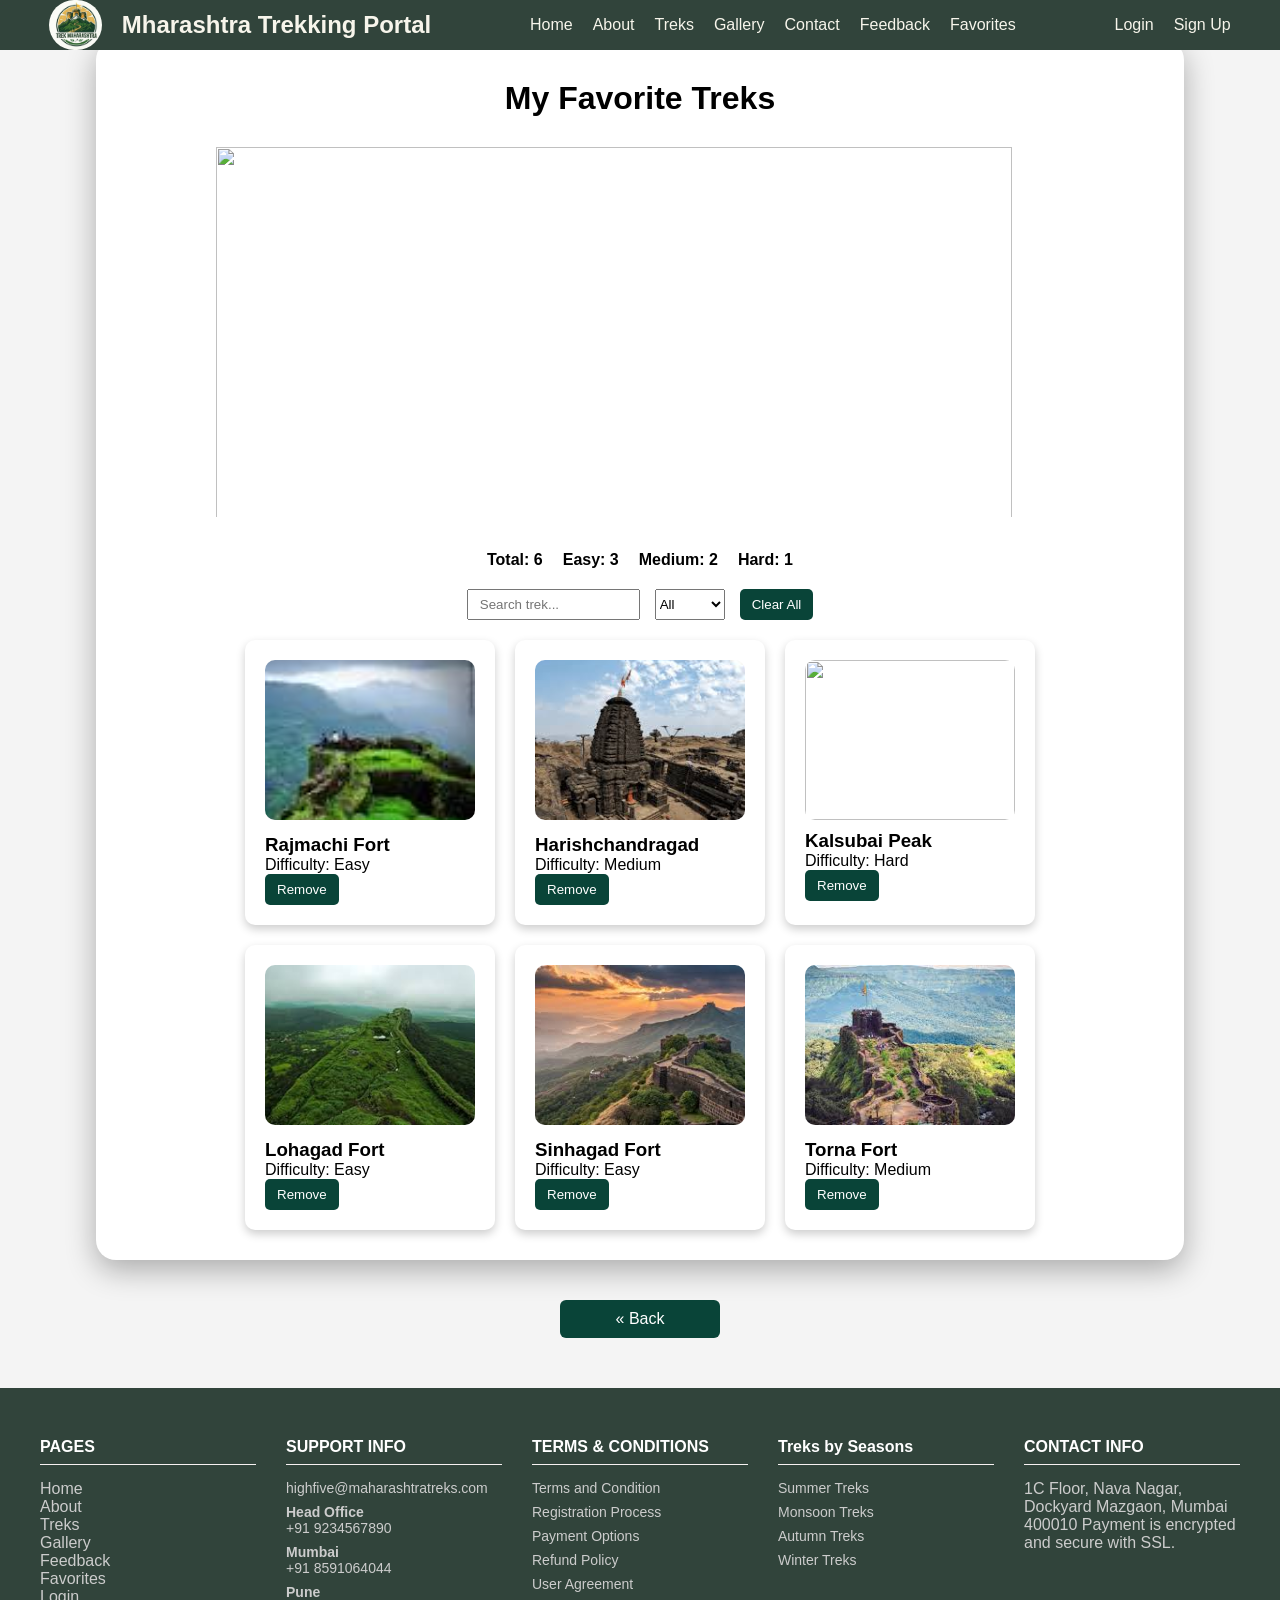
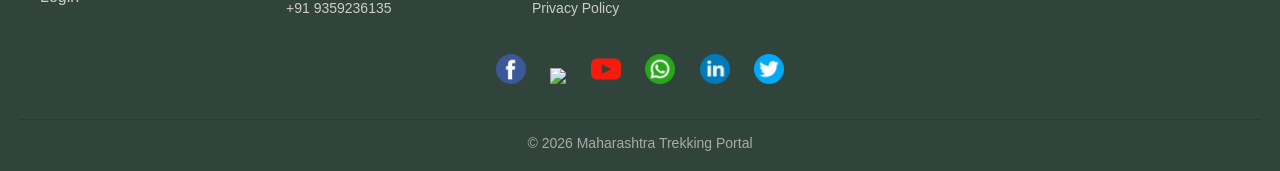
==== pages/favourite.html @ 1ba7c0ea "Add code and images" ====
<!DOCTYPE html>
<html lang="en">
<head>
<meta charset="UTF-8">
<meta name="viewport" content="width=device-width, initial-scale=1.0">
<title>Favorites - Maharashtra Trekking Portal</title>
<link rel="stylesheet" href="./../css/favourite.css">
</head>
<body>
<!-- ===== HEADER ===== -->
<header>
     <div class="main-containe">
        <div class="navbar-main-container">
            <div class="logo-container">
                <img src="./../images/trek-logo.png" alt="interior-design-logo" height="50px" class="main-logo">
                <b class="project-name">Mharashtra Trekking Portal</b>
            </div>

            <div class="nav-links-container">
                <a href="./../index.html" class="nav-text-container"> Home</a>
                <a href="./pages/about.html" class="nav-text-container">About</a>
                <a href="./pages/trek.html" class="nav-text-container">Treks</a>
                <a href="./pages/gallery.html" class="nav-text-container">Gallery</a>
                <a href="./pages/contact.html" class="nav-text-container">Contact</a>
                <a href="./pages/feedback.html" class="nav-text-container">Feedback</a>
                <a href="./pages/favorite.html" class="nav-text-container">Favorites</a>
            </div>

            <div class="auth-links-containar">
                <a href="./pages/login.html" class="nav-text-container">Login</a>
                <a href="./pages/signup.html" class="nav-text-container">Sign Up</a>
            </div>
        </div>

</header>

<!-- ===== FAVORITES CONTENT ===== -->

 <div class="content-card">

        <div class="top-bar">
            <h1>My Favorite Treks</h1>
            </div>
 <image src="./../images/demo.png" class="image"/>

        <div class="stats">
            <p>Total: <span id="totalCount">0</span></p>
            <p>Easy: <span id="easyCount">0</span></p>
            <p>Medium: <span id="mediumCount">0</span></p>
            <p>Hard: <span id="hardCount">0</span></p>
        </div>

        <div class="controls">
            <input type="text" id="searchInput" placeholder="   Search trek..." onkeyup="searchTreks()">
            
            <select id="filterSelect" onchange="filterTreks()">
                <option value="All">All</option>
                <option value="Easy">Easy</option>
                <option value="Medium">Medium</option>
                <option value="Hard">Hard</option>
            </select>

            <button onclick="clearAllFavorites()">Clear All </button>
        </div>

        <div class="favorites-container"></div>

        <p class="empty-msg">No favorite treks saved 😢</p>

    </div>

<a href="./../index.html" class="btn"> « Back</a>
<script src="./../js/favourite.js"></script>

<!-- ===== FOOTER ===== -->
<footer class="main-footer">

    <div class="footer-container">


  <div class="footer-col">
            <h3>PAGES</h3>
           <a href="./../index.html">Home</a><br>
           <a href="./pages/about.html">About</a><br>
           <a href="./pages/treks.html">Treks</a><br>
           <a href="./pages/gallery.html">Gallery</a><br>
            <a href="./pages/feedback.html">Feedback</a><br>
           <a href="./pages/favorites.html">Favorites</a><br>
           <a href="./pages/login.html">Login</a><br>
        </div>


        <div class="footer-col">
            <h3>SUPPORT INFO</h3>
            <p><a href="mailto:homiq@gmail.com">highfive@maharashtratreks.com</a></p>
            <p><strong>Head Office</strong><br><a href="tel:9234567890">+91 9234567890</a></p>
            <p><strong>Mumbai</strong><br><a href="tel:8591064044">+91 8591064044</a></p>
            <p><strong>Pune</strong><br><a href="tel:9359236135">+91 9359236135</a></p>
        </div>

        <div class="footer-col">
            <h3>TERMS & CONDITIONS</h3>
            <p>Terms and Condition</p>
            <p>Registration Process</p>
            <p>Payment Options</p>
            <p>Refund Policy</p>
            <p>User Agreement</p>
            <p>Privacy Policy</p>
        </div>


<div class="footer-col">
            <h3>Treks by Seasons</h3>
			<p><a href="#">Summer Treks</a></p>
			<p><a href="#">Monsoon Treks</a></p>
			<p><a href="#">Autumn Treks</a></p>
			<p><a href="#">Winter Treks</a></p>
        </div>



        <div class="footer-col">
            <h3>CONTACT INFO</h3>
            <a href="https://maps.app.goo.gl/Z1JZnKfSWdZ5woG98" target="_blank" rel="noopener">
            1C Floor, Nava Nagar, Dockyard
            Mazgaon, Mumbai 400010
            Payment is encrypted and secure with SSL.</a>
        </div>

    </div>

    <div class="social-icons">
    <a href="https://www.facebook.com/maharashtratreks/" target="_blank">
    <img src="./../images/facebook.png" width="30"></a>

    <a href="https://www.instagram.com/maharashtratreks/"  target="_blank">
    <img src="./../images/instagram.png" width="30"></a>

    <a href="https://www.youtube.com/@maharashtratreks" target="_blank">
    <img src="./../images/youtub.png" width="30"></a>
    
    <a href="https://web.whatsapp.com/maharashtratreks/" target="_blank">
        <img src="./../images/whatapp.png" width="30"></a>

    <a href="https://www.inlinkedin.com/maharashtratreks/" target="_blank">
        <img src="./../images/linkedin.png" width="30"></a>

    <a href="https://web.twitter.com/maharashtratreks/" target="_blank">
        <img src="./../images/twitter.png" width="30"></a>



    </div>

    <div class="footer-bottom">
        © 2026 Maharashtra Trekking Portal
    </div>

</footer>

</body>
</html>
---- css/favourite.css ----
/* ===== HEADER ===== */
*{
  margin:0;
  padding:0;
  box-sizing:border-box;
  font-family: "Poppins", sans-serif;
}
        body{
            font-family: Arial, sans-serif; 
            background-color: rgb(255, 252, 241); 
        }
.navbar-main-container {
    background-color: #31443b;
    color: #f7f5eb ;
    display: flex;
    justify-content: space-around;
    align-items: center;
    position: fixed;
    top: 0;

    width: 100%;
    z-index: 1000;
}

.main-container {
    height: 600px;
    width: 1527px;
}

.logo-container {
    display: flex;
    align-items: center;
    gap: 20px;
}

.project-name {
    font-size: 24px;
    font-weight: bold;
    cursor: pointer;
    font-family:"Poppins" ,sans-serif;
}

.main-logo {
    border-radius: 60px;

}

.nav-links-container {
    display: flex;
    gap: 20px;
    cursor: pointer;
    color: #f7f5eb ;
}

.nav-text-container {
    color:#f7f5eb ;
     text-decoration: none; 
     
}
.nav-text-container:hover{
    color: #f0c76b ;            
}

.auth-links-containar {
    display: flex;
    gap: 20px;
    cursor: pointer;
}


.main-container {
    height: 600px;
    width: 1527px;
}
/* ================= MOBILE (max-width:600px) ================= */
@media screen and (max-width:600px){

.navbar-main-container{
    flex-direction: column;
    padding:10px;
}

.logo-container{
    gap:10px;
}

.project-name{
    font-size:18px;
}

.nav-links-container{
    flex-direction: column;
    align-items:center;
    gap:10px;
}

.auth-links-containar{
    margin-top:10px;
}

.main-container{
    width:100%;
    height:auto;
}

}

/* ================= TABLET (601px – 992px) ================= */
@media screen and (max-width:992px){

.navbar-main-container{
    flex-wrap:wrap;
    padding:10px;
}

.nav-links-container{
    gap:15px;
}

.main-container{
    width:100%;
}

}

/* ================= LARGE SCREEN ================= */
@media screen and (min-width:1200px){

.main-container{
    width:100%;
}

}
body{
    font-family: Arial;
    background:#f4f4f4;
    transition:0.3s;
}

.dark-mode{
    background:#1a1a1a;
    color:white;
}

.top-bar{
    display:flex;
    justify-content:center;
    padding:10px;
}

.image {
   padding: 20px 10px 10px 90px;
    height: 400px;
    width: 93%;

}


.stats{
    display:flex;
    justify-content:center;
    gap:20px;
    font-weight:bold;
}

.controls{
    display:flex;
    justify-content:center;
    gap:15px;
    margin:20px;
}

.favorites-container{
    display:flex;
    flex-wrap:wrap;
    justify-content:center;
    gap:20px;
}

.trek-card{
    background:white;
    padding:20px;
    width:250px;
    border-radius:10px;
    box-shadow:0 4px 10px rgba(0,0,0,0.2);
    transition:0.3s;
}.trek-img{
    width:100%;
    height:160px;
    object-fit:cover;
    border-radius:10px;
    margin-bottom:10px;
}

.dark-mode .trek-card{
    background:#333;
}

button{
    padding:8px 12px;
    border:none;
    border-radius:5px;
    cursor:pointer;
    background:#094438;
    color:white;
}

button:hover{
    opacity:0.8;
}

.empty-msg{
    text-align:center;
    font-size:20px;
    color:red;
    display:none;
}
@media (max-width: 768px){

    .top-bar{
        flex-direction:column;
        align-items:center;
        text-align:center;
        gap:10px;
    }
.image {
    padding: 20px 60px 20px 70px;
    height: 400px;
    width: 88%;

}

    .stats{
        flex-direction:column;
        align-items:center;
        gap:10px;
    }

    .controls{
        flex-direction:column;
        align-items:center;
        gap:10px;
    }

    .controls input,
    .controls select,
    .controls button{
        width:80%;
    }

    .favorites-container{
        flex-direction:column;
        align-items:center;
    }

    .trek-card{
        width:90%;
    }
}
@media (max-width: 992px){

    .trek-card{
        width:220px;
    }

    .stats{
        gap:15px;
        font-size:14px;
    }

    .controls{
        gap:10px;
    }
}

.btn {
    display: block;
    width: 160px;
    margin: 25px auto;
    text-align: center;
    padding: 10px;
    background: black;
    color: #fff;
    text-decoration: none;
    border-radius: 6px;
    font-size: 16px;

}

.btn:hover {
 opacity:0.8;
}

.btn {
    display: block;
    width: 160px;
    margin: 25px auto;
   
    padding: 10px;
    background:#094438;
    color: #fff;
    text-decoration: none;
    border-radius: 6px;
    font-size: 16px;
}

.btn:hover {
    opacity: 0.8;
}

/* ===== FOOTER ===== */

.main-footer{
    background: #31443b;
    color:#fff;
    padding:50px 20px 20px;
    margin-top:50px;
}

.footer-container{
    display:flex;
    justify-content:space-between;
    flex-wrap:wrap;
    gap:30px;
    max-width:1200px;
    margin:auto;
}

.footer-col{
    flex:1 1 200px;
}

.footer-col h3{
    margin-bottom:15px;
    font-size:16px;
    border-bottom:1px solid #f6f1f1;
    padding-bottom:8px;
}

.footer-col p{
    margin:8px 0;
    font-size:14px;
    color:#ccc;
    cursor:pointer;
    transition:0.3s;
}

.footer-col p:hover{
    color:#fff;
}


.footer-col a{
    text-decoration: none;   
    color: #ccc;           
    transition: 0.3s;
}

.footer-col a:hover{
    color: #f0c76b ;            
}



.social-icons{
    text-align:center;
    margin-top:30px;
}

.social-icons a {
    margin:0 10px;
    font-size:20px;
    cursor:pointer;
    transition:0.3s;
}

.social-icons span:hover{
    color:#2E8B57;
}

.footer-bottom{
    text-align:center;
    margin-top:30px;
    font-size:14px;
    color:#aaa;
    border-top:1px solid #333;
    padding-top:15px;
}
@media (max-width: 768px){

    .footer-container{
        flex-direction:column;
        text-align:center;
    }

    .footer-col{
        margin-bottom:20px;
    }
}






body{
    font-family: Arial;

    margin:0;
}

/* Main Wrapper */
.main-wrapper{
    min-height:100vh;
    display:flex;
    flex-direction:column;
}

/* Center Card */
.content-card{
    background:white;
    width:85%;
    max-width:1100px;
    margin:40px auto;
    padding:30px;
    border-radius:20px;
    box-shadow:0 10px 30px rgba(0,0,0,0.3);
    transition:0.3s;
}

/* Dark mode card */
.dark-mode .content-card{
    background:#f5f2f2;
    color:white;
}
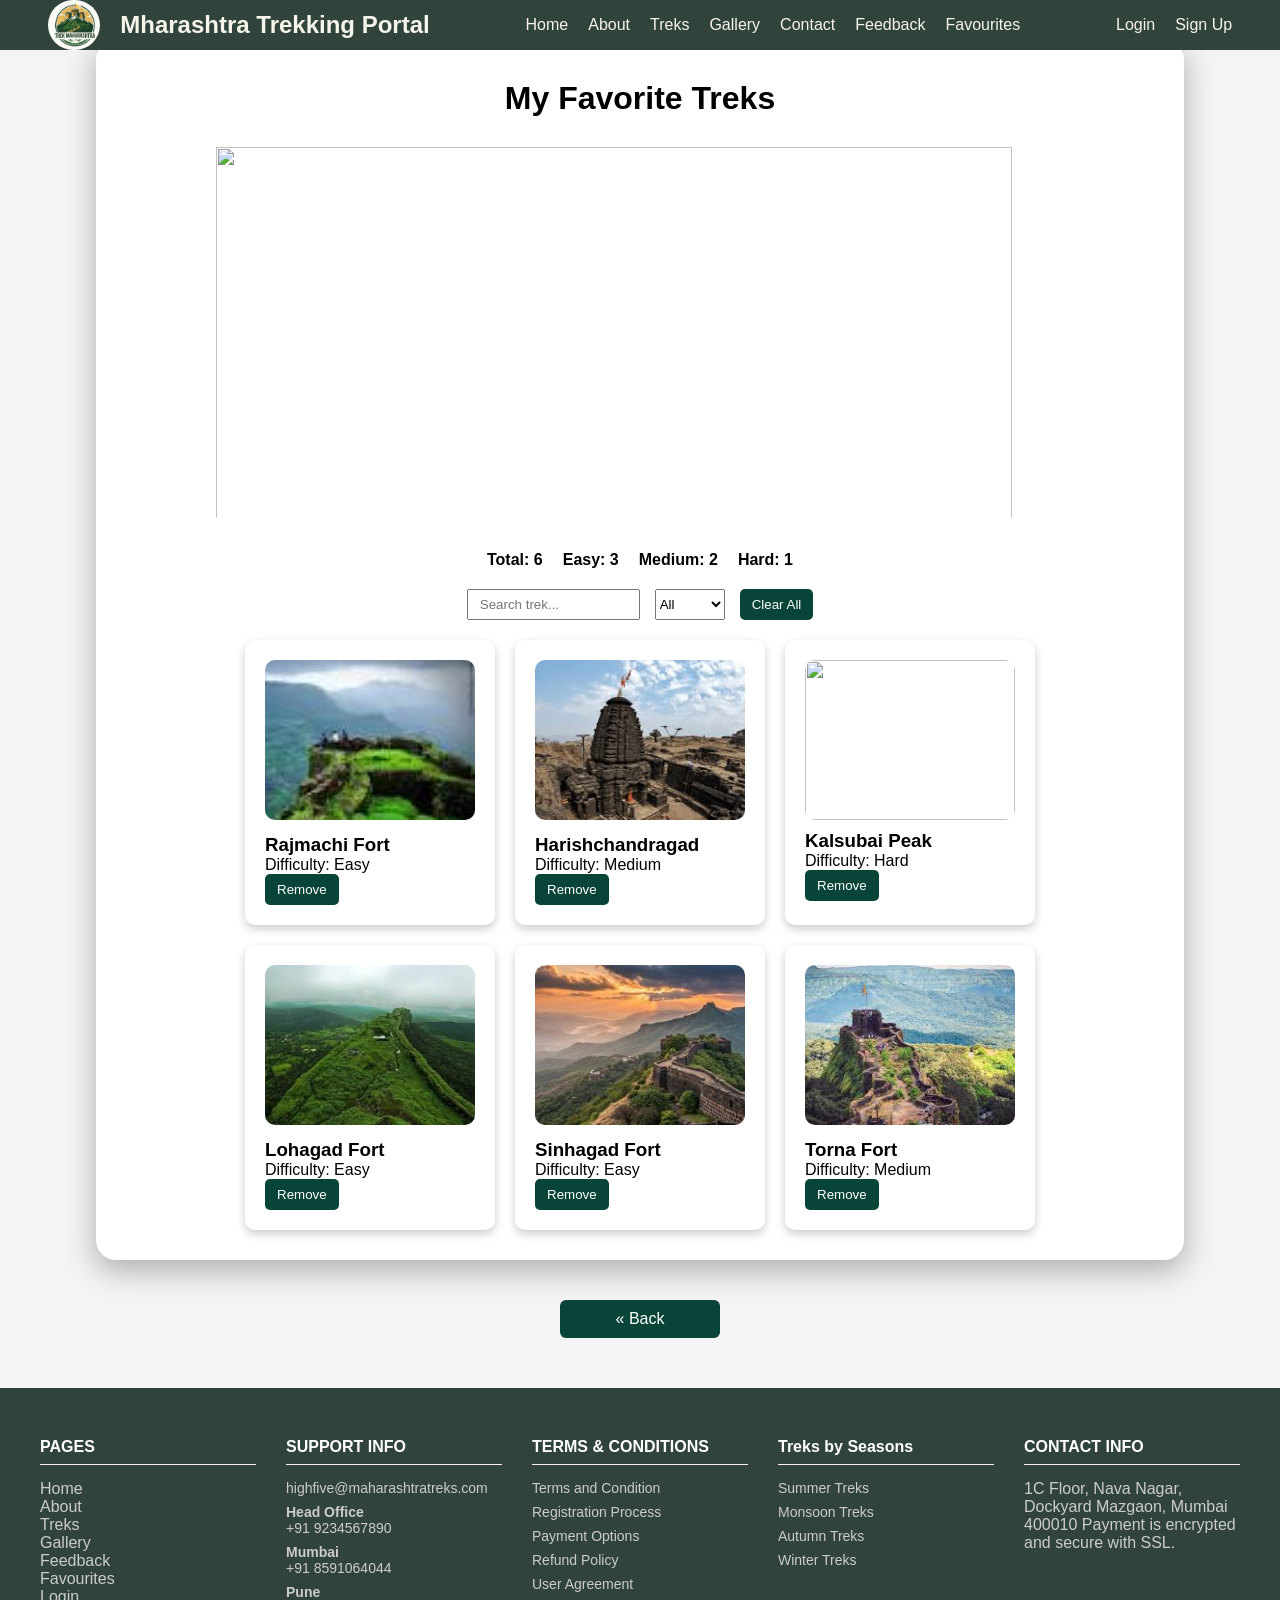
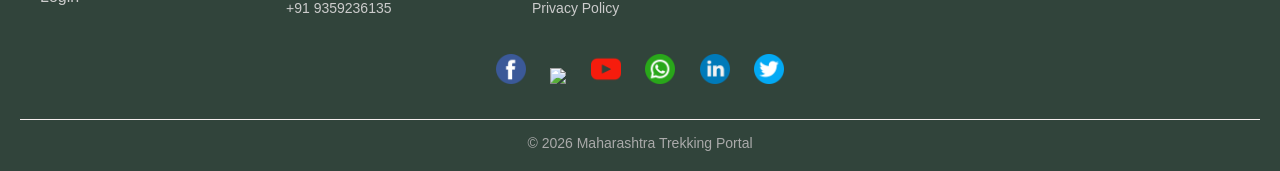
==== commit ed8ac95a: "Merge pull request #9 from harshadakakad20/main modify favourite page" ====
--- a/pages/favourite.html
+++ b/pages/favourite.html
@@ -15,26 +15,26 @@
                 <img src="./../images/trek-logo.png" alt="interior-design-logo" height="50px" class="main-logo">
                 <b class="project-name">Mharashtra Trekking Portal</b>
             </div>
-
-            <div class="nav-links-container">
+            
+          <div class="menu-toggle" onclick="toggleMenu()">☰</div>
+            
+           <div class="nav-links-container" id="navMenu">
                 <a href="./../index.html" class="nav-text-container"> Home</a>
-                <a href="./pages/about.html" class="nav-text-container">About</a>
-                <a href="./pages/trek.html" class="nav-text-container">Treks</a>
-                <a href="./pages/gallery.html" class="nav-text-container">Gallery</a>
-                <a href="./pages/contact.html" class="nav-text-container">Contact</a>
-                <a href="./pages/feedback.html" class="nav-text-container">Feedback</a>
-                <a href="./pages/favorite.html" class="nav-text-container">Favorites</a>
+                <a href="./../pages/about.html" class="nav-text-container">About</a>
+                <a href="./../pages/trek.html" class="nav-text-container">Treks</a>
+                <a href="./../pages/gallery.html" class="nav-text-container">Gallery</a>
+                <a href="./../pages/contact.html" class="nav-text-container">Contact</a>
+                <a href="./../pages/feedback.html" class="nav-text-container">Feedback</a>
+                <a href="./../pages/favourite.html" class="nav-text-container">Favourites</a>
             </div>
 
             <div class="auth-links-containar">
-                <a href="./pages/login.html" class="nav-text-container">Login</a>
-                <a href="./pages/signup.html" class="nav-text-container">Sign Up</a>
+                <a href="./../pages/login.html" class="nav-text-container">Login</a>
+                <a href="./../pages/signup.html" class="nav-text-container">Sign Up</a>
             </div>
         </div>
 
 </header>
-
-<!-- ===== FAVORITES CONTENT ===== -->
 
  <div class="content-card">
 
@@ -85,7 +85,7 @@
            <a href="./pages/treks.html">Treks</a><br>
            <a href="./pages/gallery.html">Gallery</a><br>
             <a href="./pages/feedback.html">Feedback</a><br>
-           <a href="./pages/favorites.html">Favorites</a><br>
+           <a href="./pages/favourites.html">Favourites</a><br>
            <a href="./pages/login.html">Login</a><br>
         </div>
 
@@ -148,15 +148,11 @@
     <a href="https://web.twitter.com/maharashtratreks/" target="_blank">
         <img src="./../images/twitter.png" width="30"></a>
 
-
-
     </div>
 
     <div class="footer-bottom">
         © 2026 Maharashtra Trekking Portal
     </div>
-
 </footer>
-
 </body>
 </html>
--- a/css/favourite.css
+++ b/css/favourite.css
@@ -67,44 +67,51 @@
     cursor: pointer;
 }
 
-
 .main-container {
     height: 600px;
     width: 1527px;
 }
-/* ================= MOBILE (max-width:600px) ================= */
-@media screen and (max-width:600px){
+/* HAMBURGER BUTTON */
+.menu-toggle{
+display:none;
+font-size:28px;
+cursor:pointer;
+color:white;
+}
+
+/* MOBILE VIEW */
+@media screen and (max-width:768px){
+
+.menu-toggle{
+display:block;
+}
 
 .navbar-main-container{
-    flex-direction: column;
-    padding:10px;
-}
-
-.logo-container{
-    gap:10px;
-}
-
-.project-name{
-    font-size:18px;
+flex-wrap:wrap;
 }
 
 .nav-links-container{
-    flex-direction: column;
-    align-items:center;
-    gap:10px;
+display:none;
+flex-direction:column;
+width:100%;
+text-align:center;
+background:#31443b;
 }
 
 .auth-links-containar{
-    margin-top:10px;
-}
-
-.main-container{
-    width:100%;
-    height:auto;
-}
-
-}
-
+display:none;
+flex-direction:column;
+width:100%;
+text-align:center;
+background:#31443b;
+}
+
+.nav-links-container.active,
+.auth-links-containar.active{
+display:flex;
+}
+
+}
 /* ================= TABLET (601px – 992px) ================= */
 @media screen and (max-width:992px){
 
@@ -383,7 +390,7 @@
     margin-top:30px;
     font-size:14px;
     color:#aaa;
-    border-top:1px solid #333;
+    border-top:1px solid #f7efef;
     padding-top:15px;
 }
 @media (max-width: 768px){
